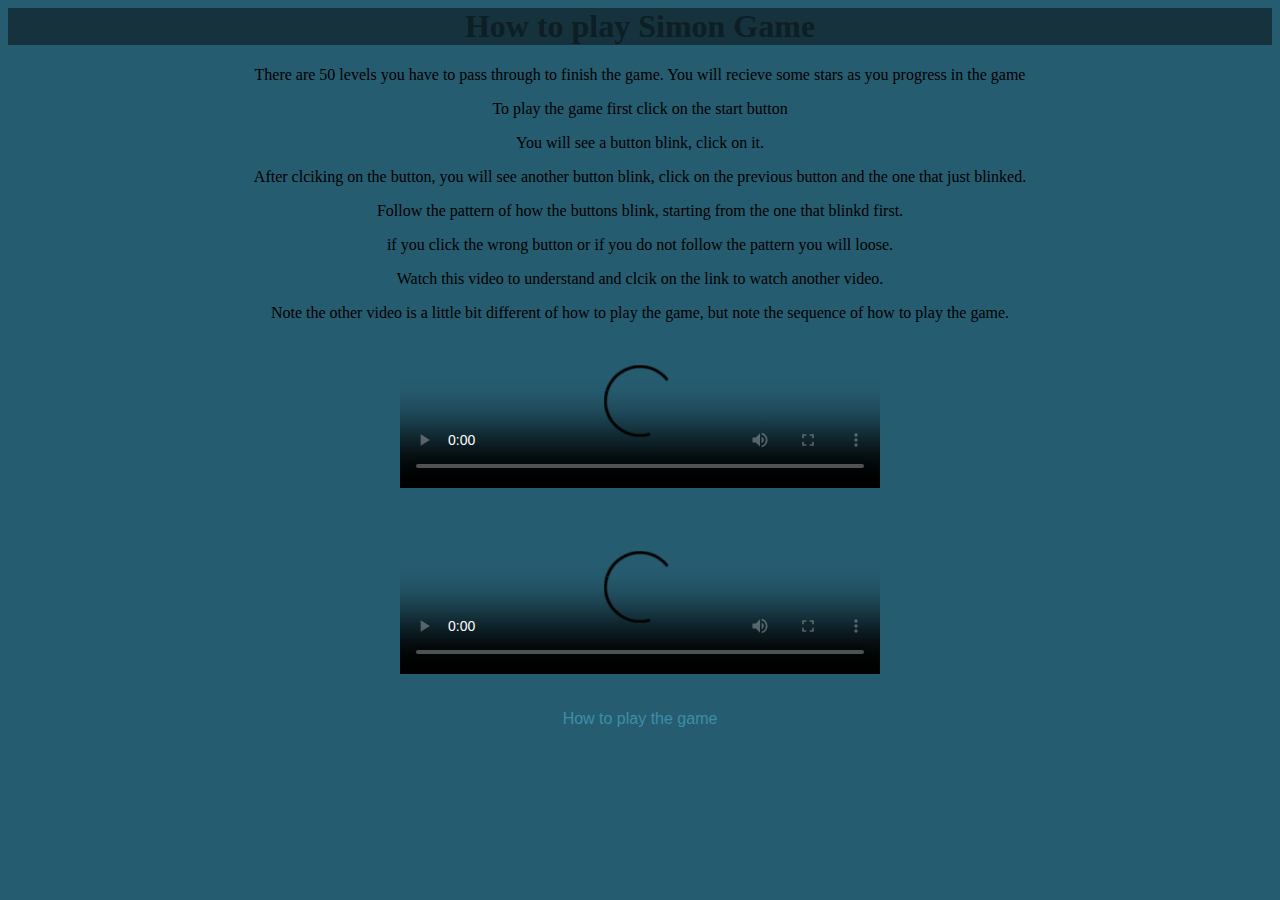
==== last.html @ 231d3bdb "Add file to my site" ====
<html lang="en" dir="ltr">

 <head>
   <meta charset="utf-8">
   <title>How to play Simon Game</title>
  <link rel='stylesheet' href='last.css'>


 </head>
 <body>

   <h1>How to play Simon Game</h1>
   <p>There are 50 levels you have to pass through to finish the game. You will recieve some stars as you progress in the game</p>
<p>To play the game first click on the start button</p>
<p>You will see a button blink, click on it.</li>
<p>After clciking on the button, you will see another button blink, click on the previous button and the one that just blinked.</p>
<p>Follow the pattern of how the buttons blink, starting from the one that blinkd first.</li>
<p>if you click the wrong button or if you do not follow the pattern you will loose.</p>
<p>Watch this video to understand and clcik on the link to watch another video.</p>
<p>Note the other video is a little bit different of how to play the game, but note the sequence of how to play the game.</p>



  <video src="simongame.mp4" poster="initial_static_picture.jpg" width="480" controls>
</video><br><br><br>

  <video src="https://www.youtube.com/watch?v=EWJ5uYwQJGU" poster="initial_static_picture.jpg" width="480" controls>
</video><br><br><br>

<h2?><a href="https://www.youtube.com/watch?v=EWJ5uYwQJGU">How to play the game</a></h2>


 <script src="https://ajax.googleapis.com/ajax/libs/jquery/3.3.1/jquery.min.js"></script>
        


    <script src='index.js'></script>  
   
  
 </body>
<html>
---- last.css ----
body{
background-color:#265c70;
text-align:center;

}

h1{
background-color:#15323d;
color:#0d1e24;
}
a {
  color: #3D8EA9;
  font-family: 'Montserrat', sans-serif;
  margin-left: 20px;
  margin-right: 20px;
  text-decoration: none;
}
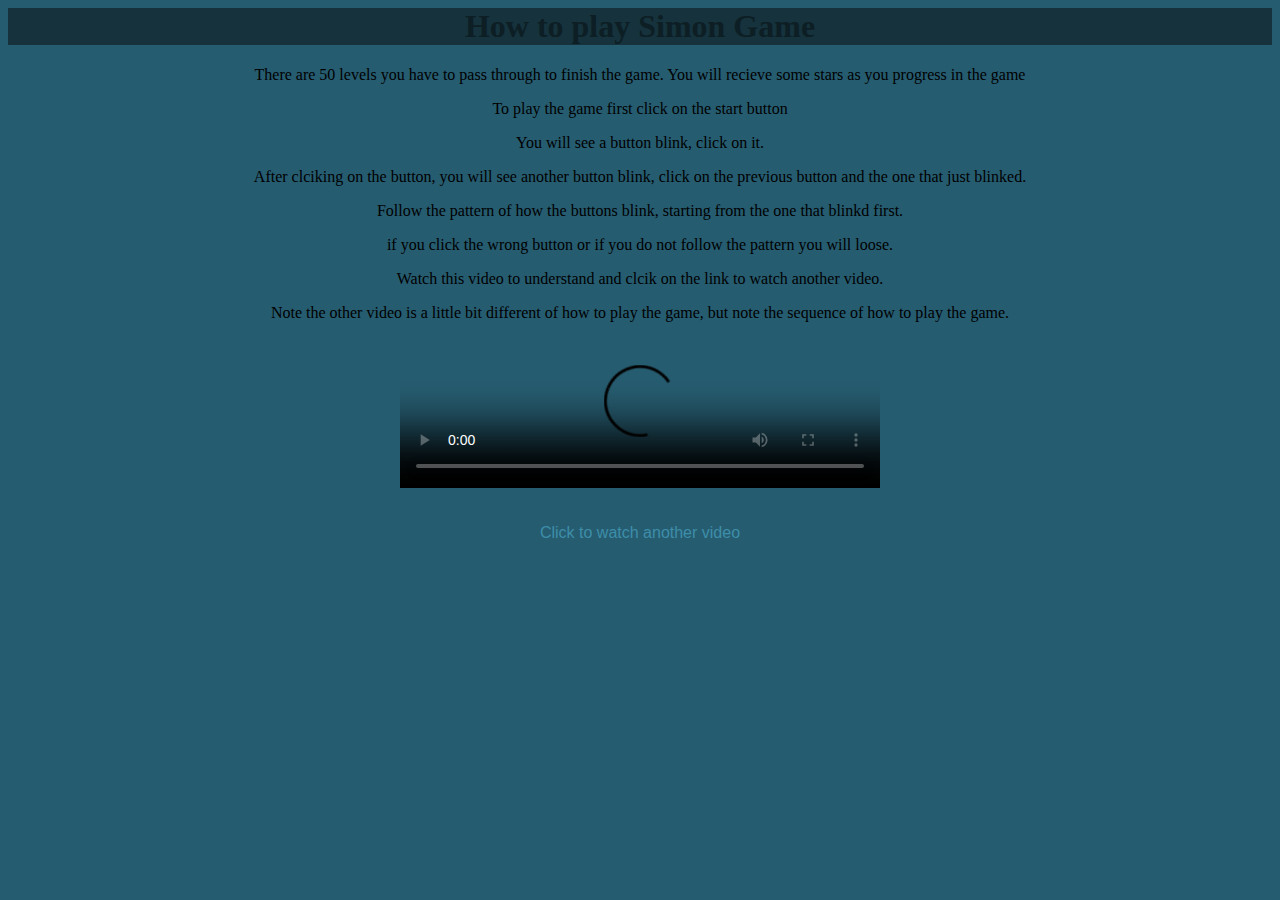
==== commit 850fb2c1: "Add file to my site" ====
--- a/last.html
+++ b/last.html
@@ -26,10 +26,8 @@
   <video src="simongame.mp4" poster="initial_static_picture.jpg" width="480" controls>
 </video><br><br><br>
 
-  <video src="https://www.youtube.com/watch?v=EWJ5uYwQJGU" poster="initial_static_picture.jpg" width="480" controls>
-</video><br><br><br>
 
-<h2?><a href="https://www.youtube.com/watch?v=EWJ5uYwQJGU">How to play the game</a></h2>
+<h2?><a href="https://www.youtube.com/watch?v=EWJ5uYwQJGU">Click to watch another video</a></h2>
 
 
  <script src="https://ajax.googleapis.com/ajax/libs/jquery/3.3.1/jquery.min.js"></script>
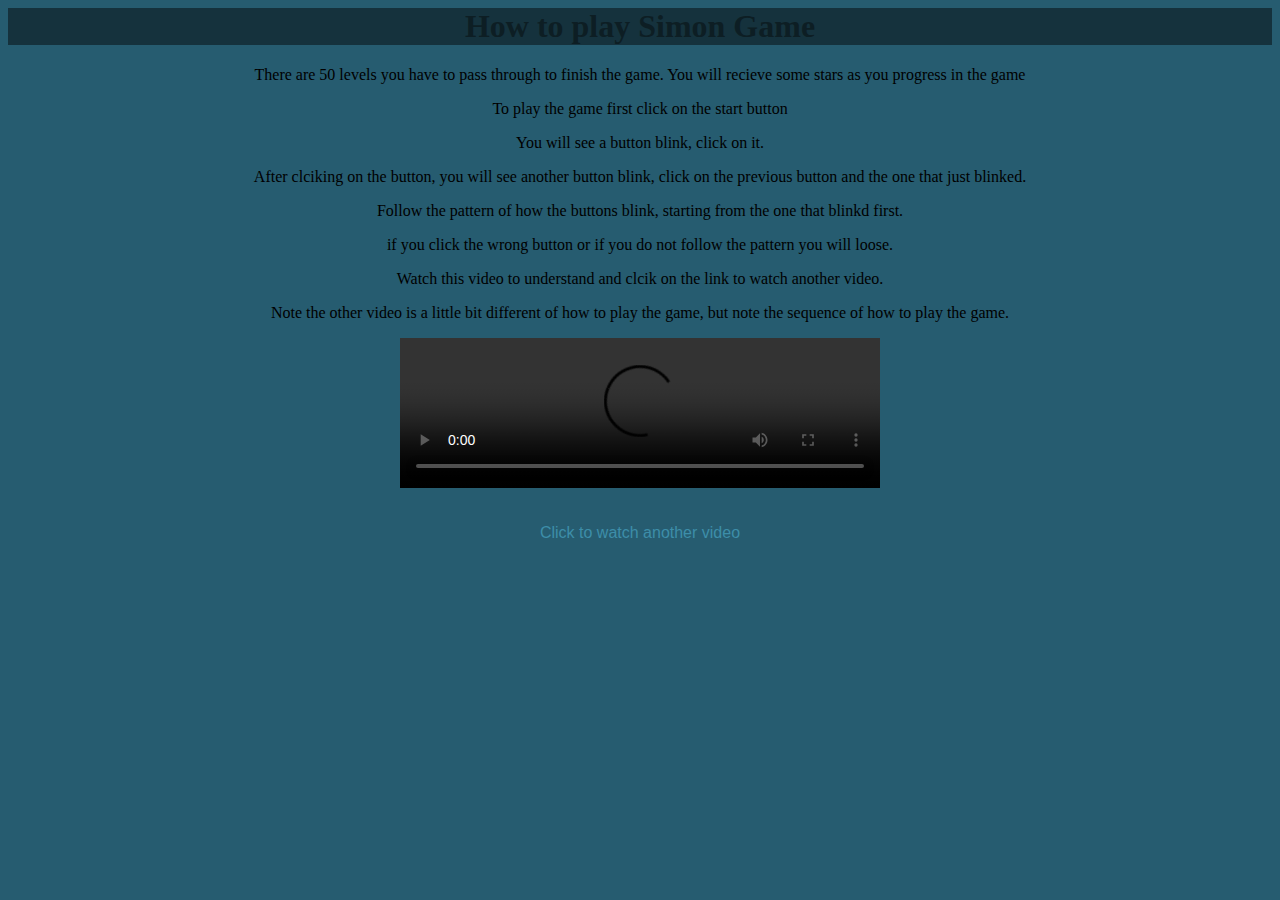
==== commit 04c61053: "Add file to site" ====
--- a/last.html
+++ b/last.html
@@ -23,7 +23,7 @@
 
 
 
-  <video src="simongame.mp4" poster="initial_static_picture.jpg" width="480" controls>
+  <video src="simongame.mp4"  width="480" controls>
 </video><br><br><br>
 
 
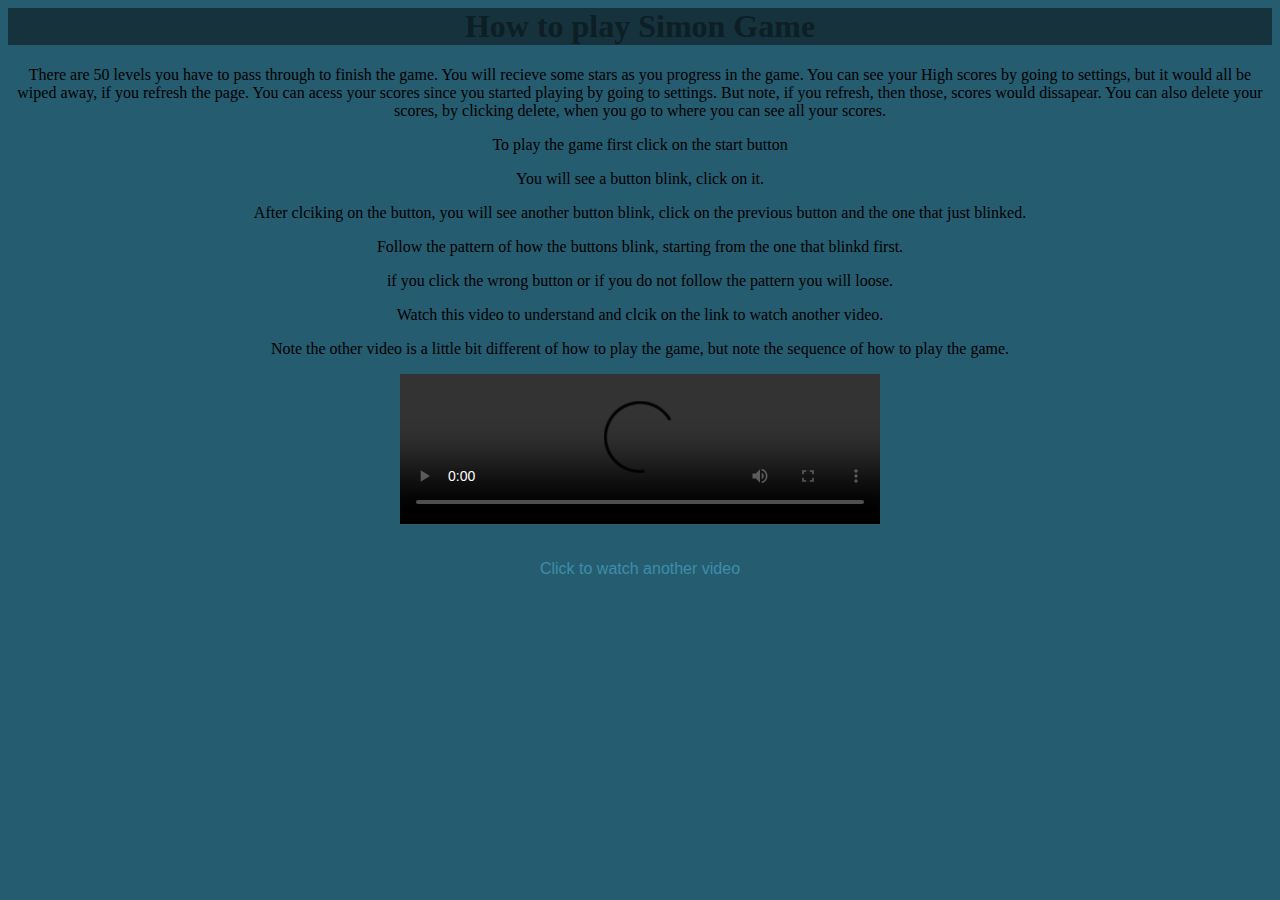
==== commit 8292ba12: "Add files to my website" ====
--- a/last.html
+++ b/last.html
@@ -12,7 +12,7 @@
  <body>
 
    <h1>How to play Simon Game</h1>
-   <p>There are 50 levels you have to pass through to finish the game. You will recieve some stars as you progress in the game</p>
+   <p>There are 50 levels you have to pass through to finish the game. You will recieve some stars as you progress in the game. You can see your High scores by going to settings, but it would all be wiped away, if you refresh the page. You can acess your scores since you started playing by going to settings. But note, if you refresh, then those, scores would dissapear. You can also delete your scores, by clicking delete, when you go to where you can see all your scores. </p>
 <p>To play the game first click on the start button</p>
 <p>You will see a button blink, click on it.</li>
 <p>After clciking on the button, you will see another button blink, click on the previous button and the one that just blinked.</p>
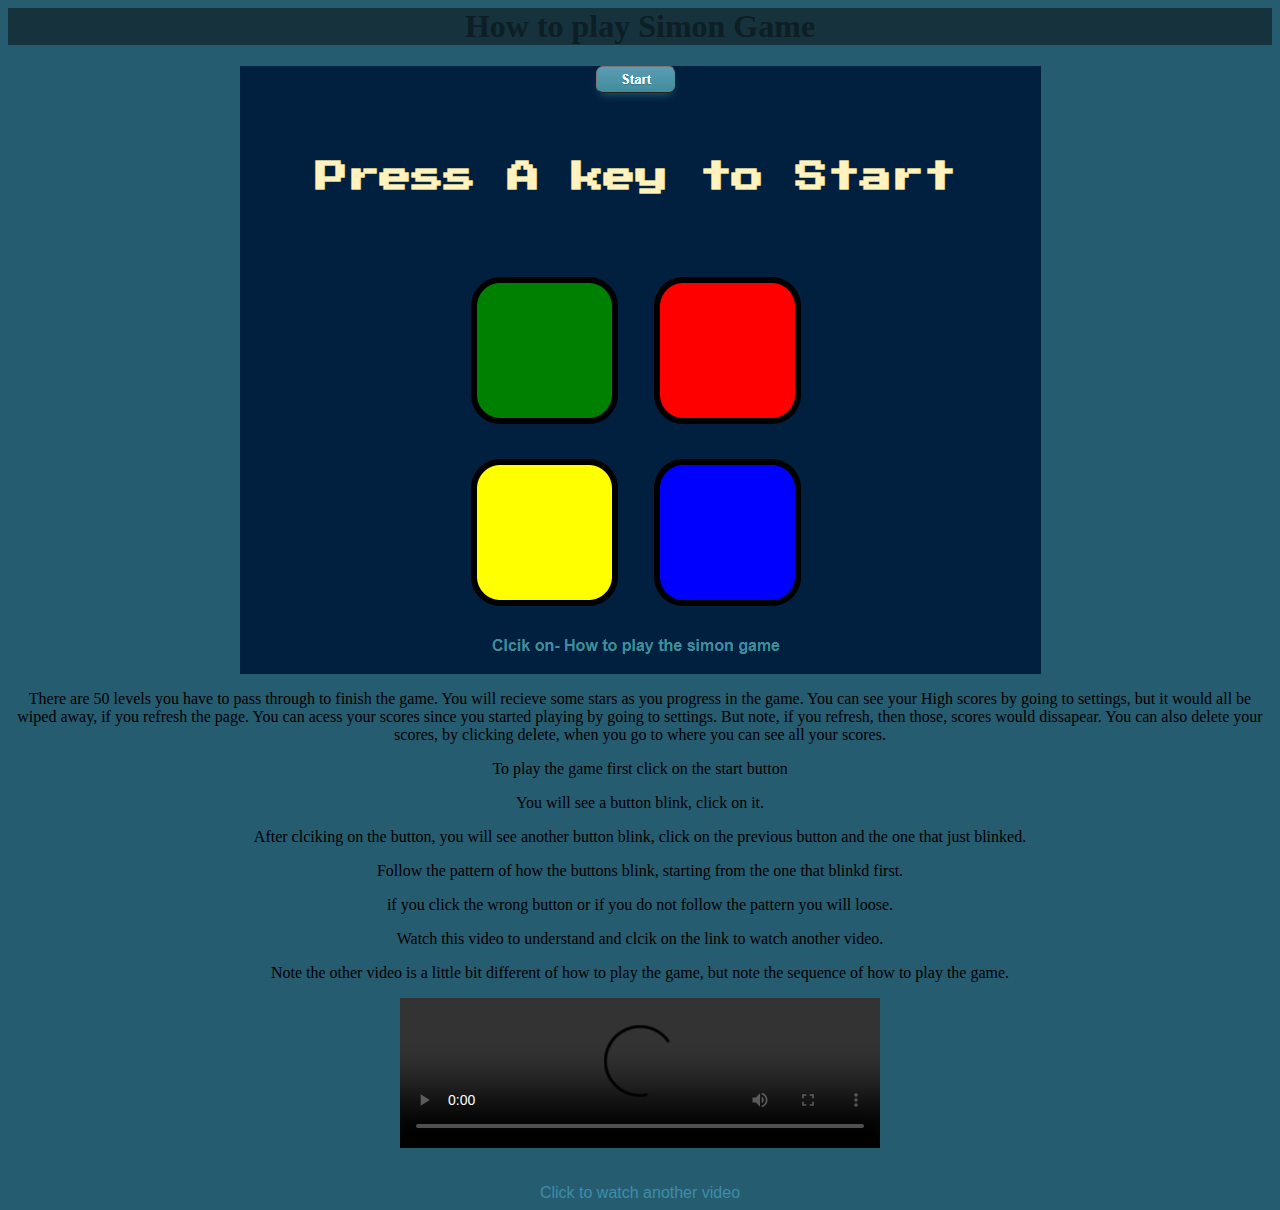
==== commit b63b1a4e: "Add file" ====
--- a/last.html
+++ b/last.html
@@ -12,6 +12,7 @@
  <body>
 
    <h1>How to play Simon Game</h1>
+   <img class='pic' src='simon.png' alt= 'simon picture'>
    <p>There are 50 levels you have to pass through to finish the game. You will recieve some stars as you progress in the game. You can see your High scores by going to settings, but it would all be wiped away, if you refresh the page. You can acess your scores since you started playing by going to settings. But note, if you refresh, then those, scores would dissapear. You can also delete your scores, by clicking delete, when you go to where you can see all your scores. </p>
 <p>To play the game first click on the start button</p>
 <p>You will see a button blink, click on it.</li>
--- a/last.css
+++ b/last.css
@@ -15,3 +15,8 @@
   margin-right: 20px;
   text-decoration: none;
 }
+}
+
+img{
+   text-align:left;
+}